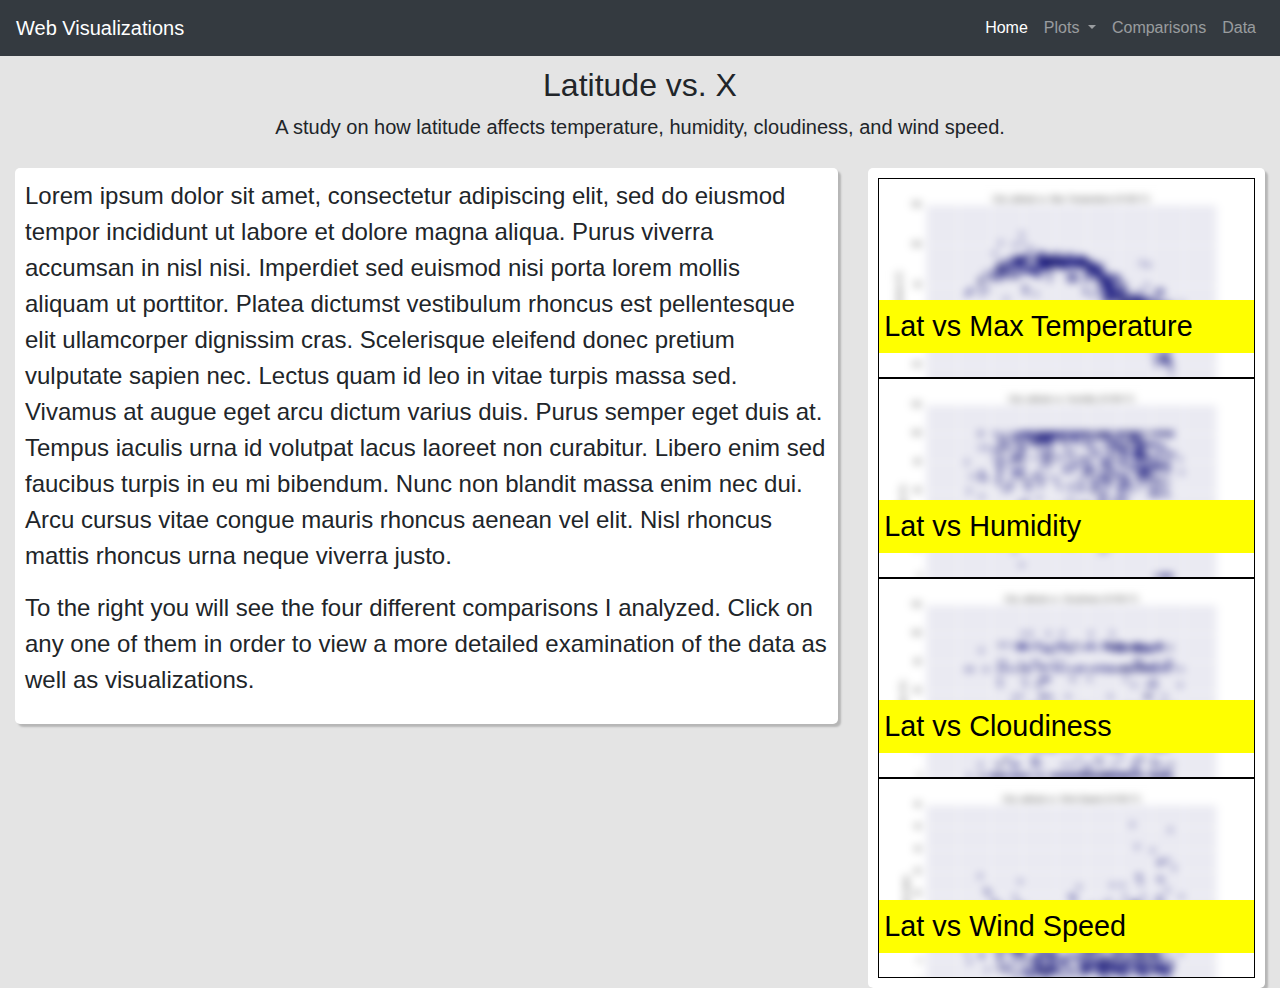
==== index.html @ 4345d656 "completed page development" ====
<!DOCTYPE html>
<html lang="en">
  <head>
    <meta charset="UTF-8" />
    <meta name="viewport" content="width=device-width, initial-scale=1.0" />
    <link
      rel="stylesheet"
      href="https://stackpath.bootstrapcdn.com/bootstrap/4.4.1/css/bootstrap.min.css"
      integrity="sha384-Vkoo8x4CGsO3+Hhxv8T/Q5PaXtkKtu6ug5TOeNV6gBiFeWPGFN9MuhOf23Q9Ifjh"
      crossorigin="anonymous"
    />
    <link
      href="https://fonts.googleapis.com/css?family=Poppins&display=swap"
      rel="stylesheet"
    />
    <link
      href="https://fonts.googleapis.com/css?family=Work+Sans&display=swap"
      rel="stylesheet"
    />

    <link rel="stylesheet" type="text/css" href="assets/css/styles.css" />
    <title>Web Visualizations</title>
  </head>
  <body>
    <!-- NAVBAR -->
    <nav class="navbar sticky-top navbar-expand-lg navbar-dark bg-dark">
      <a class="navbar-brand" href="#">Web Visualizations</a>
      <button
        class="navbar-toggler"
        type="button"
        data-toggle="collapse"
        data-target="#navbarTogglerDemo02"
        aria-controls="navbarTogglerDemo02"
        aria-expanded="false"
        aria-label="Toggle navigation"
      >
        <span class="navbar-toggler-icon"></span>
      </button>

      <div class="collapse navbar-collapse" id="navbarTogglerDemo02">
        <ul class="navbar-nav ml-auto mt-2 mt-lg-0">
          <li class="nav-item active">
            <a class="nav-link" href="#">Home</a>
          </li>
          <li class="nav-item dropdown">
            <a
              class="nav-link dropdown-toggle"
              href="#"
              id="navbarDropdown"
              role="button"
              data-toggle="dropdown"
              aria-haspopup="true"
              aria-expanded="false"
            >
              Plots
            </a>
            <div class="dropdown-menu" aria-labelledby="navbarDropdown">
              <a class="dropdown-item" href="/pages/temp.html"
                >Lat vs. Max Temp</a
              >
              <a class="dropdown-item" href="/pages/humidity.html"
                >Lat vs. Humidity</a
              >
              <a class="dropdown-item" href="/pages/cloudiness.html"
                >Lat vs. Cloudiness</a
              >
              <a class="dropdown-item" href="/pages/wind.html"
                >Lat vs. Wind Speed</a
              >
            </div>
          </li>
          <li class="nav-item">
            <a class="nav-link" href="/pages/comparisons.html">Comparisons</a>
          </li>
          <li class="nav-item">
            <a class="nav-link" href="/pages/data.html">Data</a>
          </li>
        </ul>
      </div>
    </nav>
    <!-- Base Container -->
    <section>
      <div class="container">
        <h2 id="page-title">Latitude vs. X</h2>
        <p class="lead" style="text-align:center">
          A study on how latitude affects temperature, humidity, cloudiness, and
          wind speed.
        </p>
        <div class="row">
          <div class="col-lg-8">
            <div class="paper">
              <p>
                Lorem ipsum dolor sit amet, consectetur adipiscing elit, sed do
                eiusmod tempor incididunt ut labore et dolore magna aliqua.
                Purus viverra accumsan in nisl nisi. Imperdiet sed euismod nisi
                porta lorem mollis aliquam ut porttitor. Platea dictumst
                vestibulum rhoncus est pellentesque elit ullamcorper dignissim
                cras. Scelerisque eleifend donec pretium vulputate sapien nec.
                Lectus quam id leo in vitae turpis massa sed. Vivamus at augue
                eget arcu dictum varius duis. Purus semper eget duis at. Tempus
                iaculis urna id volutpat lacus laoreet non curabitur. Libero
                enim sed faucibus turpis in eu mi bibendum. Nunc non blandit
                massa enim nec dui. Arcu cursus vitae congue mauris rhoncus
                aenean vel elit. Nisl rhoncus mattis rhoncus urna neque viverra
                justo.
              </p>
              <p>
                To the right you will see the four different comparisons I
                analyzed. Click on any one of them in order to view a more
                detailed examination of the data as well as visualizations.
              </p>
            </div>
          </div>
          <div class="col-lg-4">
            <div class="paper">
              <a href="/pages/temp.html">
                <div class="box">
                  <div class="box-content">
                    <p>Lat vs Max Temperature</p>
                  </div>
                  <img
                    class="box-image"
                    src="/assets/img/Fig1.png"
                    alt="lat vs temp"
                  />
                </div>
              </a>
              <a href="/pages/humidity.html">
                <div class="box">
                  <div class="box-content">
                    <p>Lat vs Humidity</p>
                  </div>
                  <img
                    class="box-image"
                    src="/assets/img/Fig2.png"
                    alt="lat vs humidity"
                  />
                </div>
              </a>
              <a href="/pages/cloudiness.html">
                <div class="box">
                  <div class="box-content">
                    <p>Lat vs Cloudiness</p>
                  </div>
                  <img
                    class="box-image"
                    src="/assets/img/Fig3.png"
                    alt="lat vs cloudiness"
                  />
                </div>
              </a>
              <a href="/pages/wind.html">
                <div class="box">
                  <div class="box-content">
                    <p>Lat vs Wind Speed</p>
                  </div>
                  <img
                    class="box-image"
                    src="/assets/img/Fig4.png"
                    alt="lat vs wind"
                  />
                </div>
              </a>
            </div>
          </div>
        </div>
      </div>
    </section>
    <script
      src="https://code.jquery.com/jquery-3.4.1.slim.min.js"
      integrity="sha384-J6qa4849blE2+poT4WnyKhv5vZF5SrPo0iEjwBvKU7imGFAV0wwj1yYfoRSJoZ+n"
      crossorigin="anonymous"
    ></script>
    <script
      src="https://cdn.jsdelivr.net/npm/popper.js@1.16.0/dist/umd/popper.min.js"
      integrity="sha384-Q6E9RHvbIyZFJoft+2mJbHaEWldlvI9IOYy5n3zV9zzTtmI3UksdQRVvoxMfooAo"
      crossorigin="anonymous"
    ></script>
    <script
      src="https://stackpath.bootstrapcdn.com/bootstrap/4.4.1/js/bootstrap.min.js"
      integrity="sha384-wfSDF2E50Y2D1uUdj0O3uMBJnjuUD4Ih7YwaYd1iqfktj0Uod8GCExl3Og8ifwB6"
      crossorigin="anonymous"
    ></script>
  </body>
</html>
---- assets/css/styles.css ----
body {
  background-color: rgb(228, 228, 228);
}
section {
  margin-top: 10px;
}
.container {
  max-width: 1720px;
}
.paper {
  background-color: white;
  box-shadow: 3px 3px 2px rgb(182, 182, 182);
  padding: 10px;
  border-radius: 5px;
  /* font-family: "Work Sans"; */
  font-size: 1.5em;
  margin-top: 10px;
}

h2#page-title {
  text-align: center;
}
.box {
  box-sizing: border-box;
  position: relative;
  border: 1px solid black;
  overflow: hidden;
  height: 200px;
}
.box img {
  width: 100%;
  z-index: -1;
  filter: blur(4px);
  -webkit-filter: blur(4px);
}
.box-content {
  width: 100%;
  height: 200px;
  font-size: 1.2em;
  position: absolute;
  top: 0;
  z-index: 2;
}
.box-content:hover {
  cursor: pointer;
  background-color: rgba(255, 255, 255, 0.2);
}
.box-content:hover + img {
  filter: blur(0);
  -webkit-filter: blur(0);
}
.box-content:hover > p {
  background-color: rgb(255, 255, 155);
}
.box p {
  display: block;
  position: absolute;
  bottom: 10px;
  width: 100%;
  background-color: yellow;
  padding: 5px;
  color: black;
}
.box.active p {
  background-color: green;
  color: white;
}
/* .box:hover > .box-content p {
  display: block;
} */
.info-container {
  text-align: justify;
  text-justify: inter-word;
}
.info-container img {
  width: 50%;
  float: left;
}
.info-container img:hover {
  width: 100%;
}

.paper.comparison-container img {
  width: 100%;
}
@media (max-width: 992px) {
  .info-container img {
    width: 100%;
  }
}
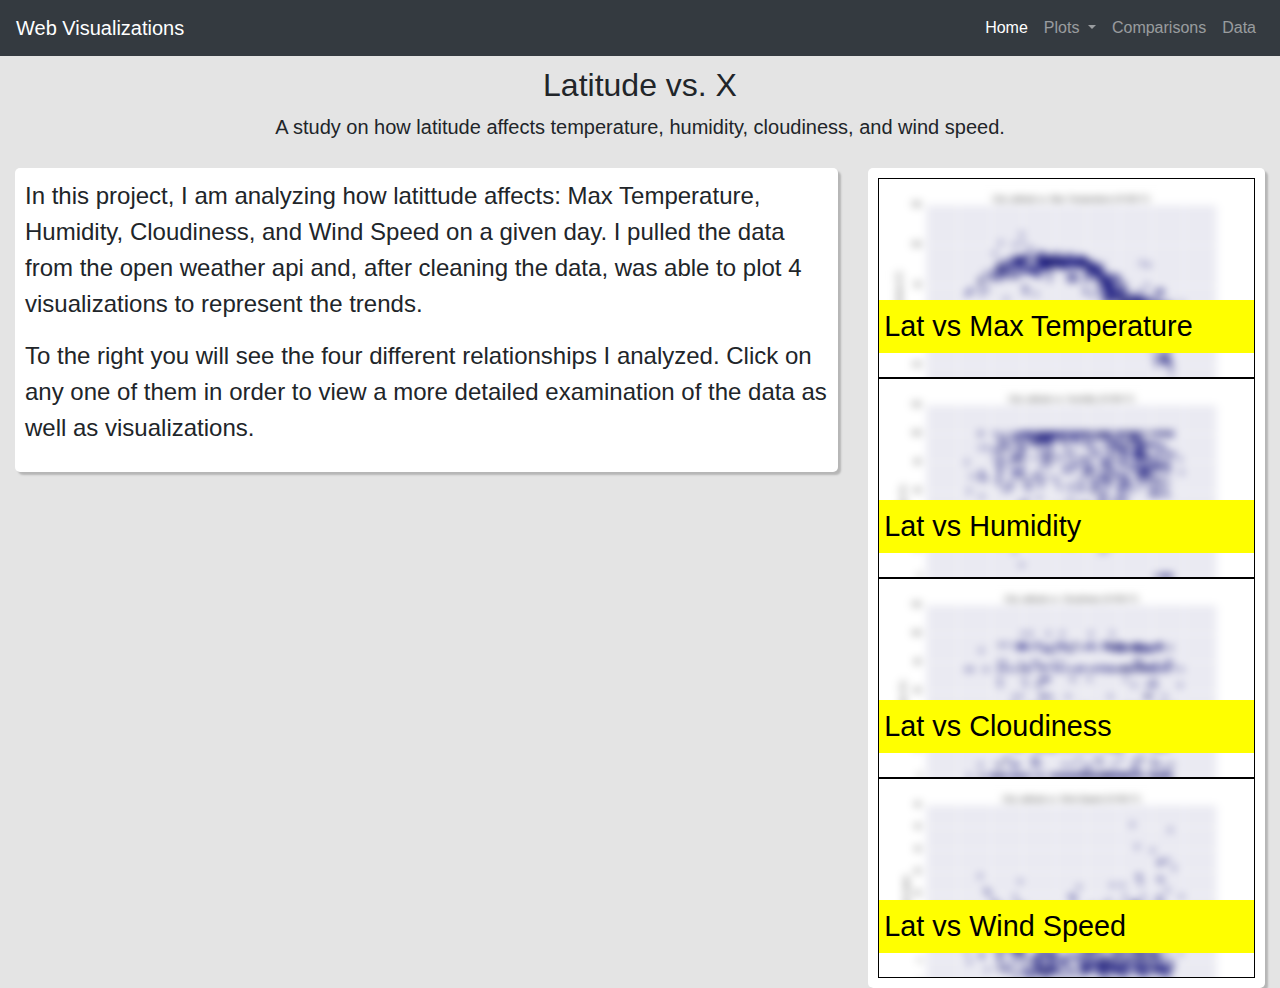
==== commit bfd2e55d: "added text" ====
--- a/index.html
+++ b/index.html
@@ -55,25 +55,25 @@
               Plots
             </a>
             <div class="dropdown-menu" aria-labelledby="navbarDropdown">
-              <a class="dropdown-item" href="/pages/temp.html"
+              <a class="dropdown-item" href="pages/temp.html"
                 >Lat vs. Max Temp</a
               >
-              <a class="dropdown-item" href="/pages/humidity.html"
+              <a class="dropdown-item" href="pages/humidity.html"
                 >Lat vs. Humidity</a
               >
-              <a class="dropdown-item" href="/pages/cloudiness.html"
+              <a class="dropdown-item" href="pages/cloudiness.html"
                 >Lat vs. Cloudiness</a
               >
-              <a class="dropdown-item" href="/pages/wind.html"
+              <a class="dropdown-item" href="pages/wind.html"
                 >Lat vs. Wind Speed</a
               >
             </div>
           </li>
           <li class="nav-item">
-            <a class="nav-link" href="/pages/comparisons.html">Comparisons</a>
+            <a class="nav-link" href="pages/comparisons.html">Comparisons</a>
           </li>
           <li class="nav-item">
-            <a class="nav-link" href="/pages/data.html">Data</a>
+            <a class="nav-link" href="pages/data.html">Data</a>
           </li>
         </ul>
       </div>
@@ -90,22 +90,14 @@
           <div class="col-lg-8">
             <div class="paper">
               <p>
-                Lorem ipsum dolor sit amet, consectetur adipiscing elit, sed do
-                eiusmod tempor incididunt ut labore et dolore magna aliqua.
-                Purus viverra accumsan in nisl nisi. Imperdiet sed euismod nisi
-                porta lorem mollis aliquam ut porttitor. Platea dictumst
-                vestibulum rhoncus est pellentesque elit ullamcorper dignissim
-                cras. Scelerisque eleifend donec pretium vulputate sapien nec.
-                Lectus quam id leo in vitae turpis massa sed. Vivamus at augue
-                eget arcu dictum varius duis. Purus semper eget duis at. Tempus
-                iaculis urna id volutpat lacus laoreet non curabitur. Libero
-                enim sed faucibus turpis in eu mi bibendum. Nunc non blandit
-                massa enim nec dui. Arcu cursus vitae congue mauris rhoncus
-                aenean vel elit. Nisl rhoncus mattis rhoncus urna neque viverra
-                justo.
+                In this project, I am analyzing how latittude affects: Max
+                Temperature, Humidity, Cloudiness, and Wind Speed on a given
+                day. I pulled the data from the open weather api and, after
+                cleaning the data, was able to plot 4 visualizations to
+                represent the trends.
               </p>
               <p>
-                To the right you will see the four different comparisons I
+                To the right you will see the four different relationships I
                 analyzed. Click on any one of them in order to view a more
                 detailed examination of the data as well as visualizations.
               </p>
@@ -113,50 +105,50 @@
           </div>
           <div class="col-lg-4">
             <div class="paper">
-              <a href="/pages/temp.html">
+              <a href="pages/temp.html">
                 <div class="box">
                   <div class="box-content">
                     <p>Lat vs Max Temperature</p>
                   </div>
                   <img
                     class="box-image"
-                    src="/assets/img/Fig1.png"
+                    src="assets/img/Fig1.png"
                     alt="lat vs temp"
                   />
                 </div>
               </a>
-              <a href="/pages/humidity.html">
+              <a href="pages/humidity.html">
                 <div class="box">
                   <div class="box-content">
                     <p>Lat vs Humidity</p>
                   </div>
                   <img
                     class="box-image"
-                    src="/assets/img/Fig2.png"
+                    src="assets/img/Fig2.png"
                     alt="lat vs humidity"
                   />
                 </div>
               </a>
-              <a href="/pages/cloudiness.html">
+              <a href="pages/cloudiness.html">
                 <div class="box">
                   <div class="box-content">
                     <p>Lat vs Cloudiness</p>
                   </div>
                   <img
                     class="box-image"
-                    src="/assets/img/Fig3.png"
+                    src="assets/img/Fig3.png"
                     alt="lat vs cloudiness"
                   />
                 </div>
               </a>
-              <a href="/pages/wind.html">
+              <a href="pages/wind.html">
                 <div class="box">
                   <div class="box-content">
                     <p>Lat vs Wind Speed</p>
                   </div>
                   <img
                     class="box-image"
-                    src="/assets/img/Fig4.png"
+                    src="assets/img/Fig4.png"
                     alt="lat vs wind"
                   />
                 </div>
